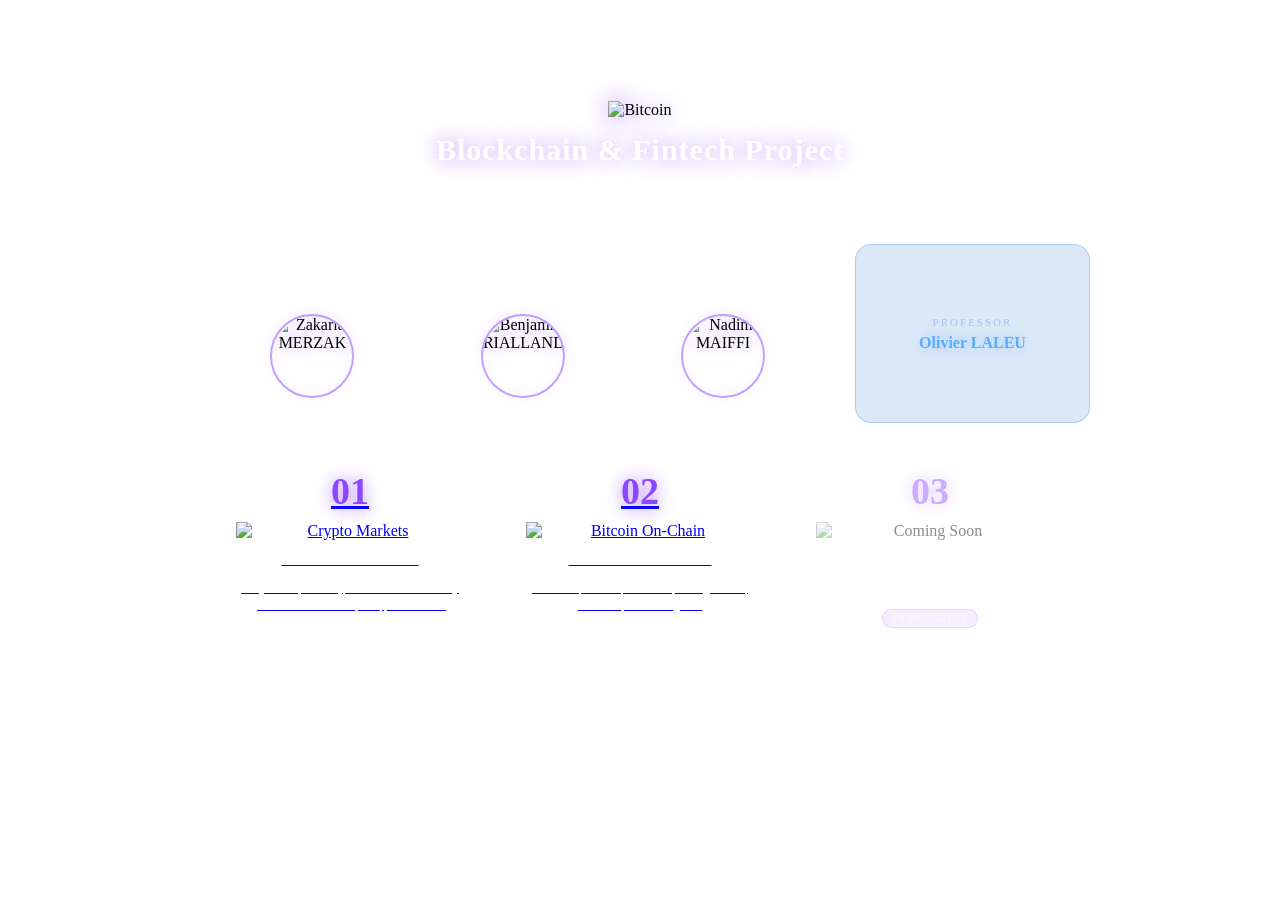
==== index.html @ 4a0c2f4f "Add files via upload" ====
<!doctype html>
<html>
  <head>
    <meta charset="utf-8">
    <meta name="viewport" content="width=device-width, initial-scale=1, maximum-scale=1, user-scalable=no">
    <link rel="stylesheet" href="css/reset.css">
    <link rel="stylesheet" href="css/customize.css">
    <style>
      body.index {
        background-image: url('css/background.jpg');
        background-size: cover;
        background-position: center center;
        background-repeat: no-repeat;
        background-attachment: fixed;
        display: flex;
        flex-direction: column;
        align-items: center;
        justify-content: flex-start;
        min-height: 100vh;
        height: auto;
        padding: 40px 20px 60px 20px;
        box-sizing: border-box;
        gap: 24px;
        overflow-y: auto;
      }

      .card {
        background: rgba(255, 255, 255, 0.08);
        backdrop-filter: blur(10px);
        -webkit-backdrop-filter: blur(10px);
        border: 1px solid rgba(255, 255, 255, 0.15);
        border-radius: 16px;
        padding: 28px 36px;
        width: 100%;
        max-width: 900px;
        box-sizing: border-box;
      }

      .hero {
        text-align: center;
      }

      .hero-logo {
        width: 400px;
        height: 90px;
        margin-bottom: 14px;
        filter: drop-shadow(0 0 12px rgba(140, 70, 255, 0.7));
      }

      .hero h1 {
        display: block;
        font-size: 30px;
        font-weight: 900;
        letter-spacing: 1px;
        margin: 0 0 8px 0;
        color: white;
        text-shadow: 0 0 20px rgba(140, 70, 255, 0.6);
      }

      .hero .subtitle {
        font-size: 13px;
        color: rgba(255,255,255,0.55);
        letter-spacing: 2px;
        text-transform: uppercase;
        margin: 0;
      }

      .meta-row {
        display: flex;
        gap: 20px;
        width: 100%;
        max-width: 900px;
        align-items: stretch;
        flex-wrap: wrap;
      }

      .team-card {
        flex: 3;
        min-width: 280px;
        background: rgba(255, 255, 255, 0.08);
        backdrop-filter: blur(10px);
        -webkit-backdrop-filter: blur(10px);
        border: 1px solid rgba(255, 255, 255, 0.15);
        border-radius: 16px;
        padding: 24px 32px;
        display: flex;
        justify-content: space-around;
        align-items: flex-start;
        flex-wrap: wrap;
        gap: 20px;
        box-sizing: border-box;
      }

      .professor-card {
        flex: 1;
        min-width: 160px;
        background: rgba(30, 100, 200, 0.15);
        backdrop-filter: blur(10px);
        -webkit-backdrop-filter: blur(10px);
        border: 1px solid rgba(80, 150, 255, 0.35);
        border-radius: 16px;
        padding: 24px 20px;
        display: flex;
        flex-direction: column;
        align-items: center;
        justify-content: center;
        gap: 6px;
        box-sizing: border-box;
        text-align: center;
      }

      .professor-card .label {
        font-size: 11px;
        color: rgba(130, 180, 255, 0.7);
        text-transform: uppercase;
        letter-spacing: 2px;
      }

      .professor-card .prof-name {
        font-size: 16px;
        font-weight: 800;
        color: #5aacff;
        text-shadow: 0 0 12px rgba(90, 172, 255, 0.5);
        margin: 0;
      }

      .team-member {
        text-align: center;
        display: flex;
        flex-direction: column;
        align-items: center;
        gap: 8px;
      }

      .team-member .name {
        font-size: 15px;
        font-weight: 700;
        color: white;
        margin: 0;
      }

      .team-member .role {
        font-size: 11px;
        color: rgba(255,255,255,0.45);
        text-transform: uppercase;
        letter-spacing: 1px;
        margin: 0;
      }

      .team-photo {
        width: 80px;
        height: 80px;
        border-radius: 50%;
        object-fit: cover;
        border: 2px solid rgba(140, 70, 255, 0.5);
        display: block;
        filter: drop-shadow(0 0 8px rgba(140, 70, 255, 0.4));
      }

      .dashboards {
        display: flex;
        gap: 20px;
        width: 100%;
        max-width: 900px;
        justify-content: center;
        flex-wrap: wrap;
      }

      .dash-card {
        background: rgba(255, 255, 255, 0.08);
        backdrop-filter: blur(10px);
        -webkit-backdrop-filter: blur(10px);
        border: 1px solid rgba(255, 255, 255, 0.15);
        border-radius: 16px;
        padding: 24px 20px;
        flex: 1;
        min-width: 200px;
        max-width: 270px;
        text-align: center;
        display: inline-flex;
        flex-direction: column;
        align-items: center;
        gap: 12px;
        transition: border-color 0.2s, transform 0.2s;
        box-sizing: border-box;
      }

      .dash-card:hover {
        border-color: rgba(140, 70, 255, 0.6);
        transform: translateY(-3px);
        text-decoration: none;
      }

      .dash-card .dash-number {
        font-size: 38px;
        font-weight: 900;
        color: rgb(140, 70, 255);
        text-shadow: 0 0 16px rgba(140, 70, 255, 0.7);
        line-height: 1;
      }

      .dash-card .dash-img {
        width: 100%;
        max-height: 90px;
        object-fit: contain;
      }

      .dash-card .dash-title {
        font-size: 13px;
        font-weight: 700;
        color: white;
        letter-spacing: 1px;
        text-transform: uppercase;
        margin: 0;
      }

      .dash-card .dash-desc {
        font-size: 11px;
        color: rgba(255,255,255,0.45);
        margin: 0;
        line-height: 1.5;
      }

      .dash-card.coming-soon {
        opacity: 0.45;
        cursor: default;
        pointer-events: none;
      }

      .coming-soon-badge {
        font-size: 10px;
        background: rgba(140, 70, 255, 0.2);
        border: 1px solid rgba(140, 70, 255, 0.4);
        border-radius: 20px;
        padding: 3px 10px;
        color: rgba(255,255,255,0.6);
        letter-spacing: 1px;
        text-transform: uppercase;
      }
    </style>
  </head>
  
  <body class="index">
    <a class="logo2" href="index.html"></a>

    <!-- Hero -->
    <div class="card hero">
      <img class="hero-logo" src="https://plus.unsplash.com/premium_photo-1681487767138-ddf2d67b35c1?q=80&w=1255&auto=format&fit=crop&ixlib=rb-4.1.0&ixid=M3wxMjA3fDB8MHxwaG90by1wYWdlfHx8fGVufDB8fHx8fA%3D%3D" alt="Bitcoin">
      <h1>Blockchain &amp; Fintech Project</h1>
      <p class="subtitle">Team 3 &nbsp;&mdash;&nbsp; Academic Year 2025&ndash;2026</p>
    </div>

    <!-- Team + Professor -->
    <div class="meta-row">
      <div class="team-card">

        <div class="team-member">
          <p class="name">Zakaria MERZAK</p>
          <p class="role">Team Member</p>
          <img class="team-photo" src="img/portraits/zakaria.jpg" alt="Zakaria MERZAK">
        </div>

        <div class="team-member">
          <p class="name">Benjamin RIALLAND</p>
          <p class="role">Team Member</p>
          <img class="team-photo" src="img/portraits/benjamin.jpg" alt="Benjamin RIALLAND">
        </div>

        <div class="team-member">
          <p class="name">Nadim MAIFFI</p>
          <p class="role">Team Member</p>
          <img class="team-photo" src="img/portraits/nadim.jpg" alt="Nadim MAIFFI">
        </div>

      </div>

      <div class="professor-card">
        <span class="label">Professor</span>
        <p class="prof-name">Olivier LALEU</p>
      </div>
    </div>

    <!-- Dashboard buttons -->
    <div class="dashboards">

      <a class="dash-card" href="1.html">
        <div class="dash-number">01</div>
        <img class="dash-img"
          src="https://images.unsplash.com/photo-1518546305927-5a555bb7020d?q=80&w=1169&auto=format&fit=crop&ixlib=rb-4.1.0&ixid=M3wxMjA3fDB8MHxwaG90by1wYWdlfHx8fGVufDB8fHx8fA%3D%3D"
          alt="Crypto Markets">
        <p class="dash-title">Crypto Markets</p>
        <p class="dash-desc">Daily returns, volatility, correlations and monthly performance for 10 major cryptocurrencies.</p>
      </a>

      <a class="dash-card" href="2.html">
        <div class="dash-number">02</div>
        <img class="dash-img"
          src="https://plus.unsplash.com/premium_photo-1681400678259-255b10890b08?q=80&w=1179&auto=format&fit=crop&ixlib=rb-4.1.0&ixid=M3wxMjA3fDB8MHxwaG90by1wYWdlfHx8fGVufDB8fHx8fA%3D%3D"
          alt="Bitcoin On-Chain">
        <p class="dash-title">Bitcoin On-Chain</p>
        <p class="dash-desc">Block data, hashrate, DeFi TVL, trading volume, market cap and mining fees.</p>
      </a>

      <div class="dash-card coming-soon">
        <div class="dash-number">03</div>
        <img class="dash-img"
          src="https://upload.wikimedia.org/wikipedia/commons/thumb/9/98/Blockchain.svg/120px-Blockchain.svg.png"
          alt="Coming Soon">
        <p class="dash-title">Coming Soon</p>
        <p class="dash-desc">Third dashboard in progress.</p>
        <span class="coming-soon-badge">In progress</span>
      </div>

    </div>

  </body>  
</html>
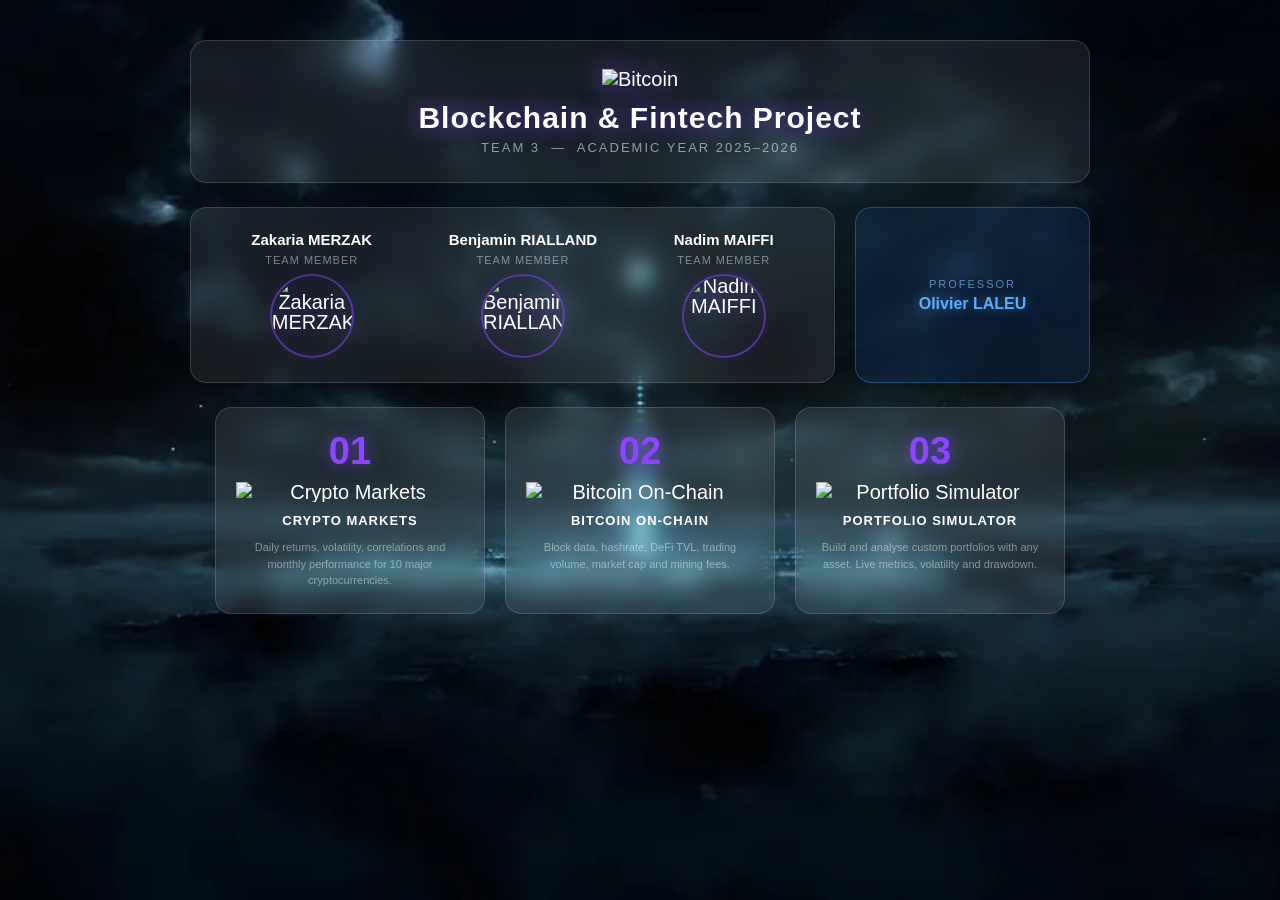
==== commit c5e5738b: "Update index.html" ====
--- a/index.html
+++ b/index.html
@@ -220,58 +220,35 @@
         margin: 0;
         line-height: 1.5;
       }
-
-      .dash-card.coming-soon {
-        opacity: 0.45;
-        cursor: default;
-        pointer-events: none;
-      }
-
-      .coming-soon-badge {
-        font-size: 10px;
-        background: rgba(140, 70, 255, 0.2);
-        border: 1px solid rgba(140, 70, 255, 0.4);
-        border-radius: 20px;
-        padding: 3px 10px;
-        color: rgba(255,255,255,0.6);
-        letter-spacing: 1px;
-        text-transform: uppercase;
-      }
     </style>
   </head>
   
   <body class="index">
     <a class="logo2" href="index.html"></a>
 
-    <!-- Hero -->
     <div class="card hero">
       <img class="hero-logo" src="https://plus.unsplash.com/premium_photo-1681487767138-ddf2d67b35c1?q=80&w=1255&auto=format&fit=crop&ixlib=rb-4.1.0&ixid=M3wxMjA3fDB8MHxwaG90by1wYWdlfHx8fGVufDB8fHx8fA%3D%3D" alt="Bitcoin">
       <h1>Blockchain &amp; Fintech Project</h1>
       <p class="subtitle">Team 3 &nbsp;&mdash;&nbsp; Academic Year 2025&ndash;2026</p>
     </div>
 
-    <!-- Team + Professor -->
     <div class="meta-row">
       <div class="team-card">
-
         <div class="team-member">
           <p class="name">Zakaria MERZAK</p>
           <p class="role">Team Member</p>
           <img class="team-photo" src="img/portraits/zakaria.jpg" alt="Zakaria MERZAK">
         </div>
-
         <div class="team-member">
           <p class="name">Benjamin RIALLAND</p>
           <p class="role">Team Member</p>
           <img class="team-photo" src="img/portraits/benjamin.jpg" alt="Benjamin RIALLAND">
         </div>
-
         <div class="team-member">
           <p class="name">Nadim MAIFFI</p>
           <p class="role">Team Member</p>
           <img class="team-photo" src="img/portraits/nadim.jpg" alt="Nadim MAIFFI">
         </div>
-
       </div>
 
       <div class="professor-card">
@@ -280,7 +257,6 @@
       </div>
     </div>
 
-    <!-- Dashboard buttons -->
     <div class="dashboards">
 
       <a class="dash-card" href="1.html">
@@ -301,17 +277,16 @@
         <p class="dash-desc">Block data, hashrate, DeFi TVL, trading volume, market cap and mining fees.</p>
       </a>
 
-      <div class="dash-card coming-soon">
+      <a class="dash-card" href="3.html">
         <div class="dash-number">03</div>
         <img class="dash-img"
-          src="https://upload.wikimedia.org/wikipedia/commons/thumb/9/98/Blockchain.svg/120px-Blockchain.svg.png"
-          alt="Coming Soon">
-        <p class="dash-title">Coming Soon</p>
-        <p class="dash-desc">Third dashboard in progress.</p>
-        <span class="coming-soon-badge">In progress</span>
-      </div>
+          src="https://plus.unsplash.com/premium_photo-1664476845274-27c2dabdd7f0?q=80&w=1170&auto=format&fit=crop&ixlib=rb-4.1.0&ixid=M3wxMjA3fDB8MHxwaG90by1wYWdlfHx8fGVufDB8fHx8fA%3D%3D"
+          alt="Portfolio Simulator">
+        <p class="dash-title">Portfolio Simulator</p>
+        <p class="dash-desc">Build and analyse custom portfolios with any asset. Live metrics, volatility and drawdown.</p>
+      </a>
 
     </div>
 
   </body>  
-</html>+</html>
--- a/css/customize.css
+++ b/css/customize.css
@@ -0,0 +1,229 @@
+a, a:visited {
+    outline: none;
+    text-decoration:none;
+    color:white;
+}
+a:hover {
+  text-decoration: underline;
+}
+html, body {
+  height: 100%;
+}
+body{
+    background-color:rgb(40,40,40);
+    font-family: Helvetica, sans-serif;
+    font-size: 20px;
+    color:white;
+}
+h1
+{
+    display: inline;
+    font-size: 50px;
+    margin-left: 10px;
+}
+h2 {
+    color: rgb(140, 70, 255);
+    font-size: 25px;
+    font-weight: 800;
+    line-height: 2;
+    text-shadow:
+        0 0 6px rgba(140, 70, 255, 0.8),
+        0 0 18px rgba(140, 70, 255, 0.5);
+}
+img {
+    margin: 0;
+    background: none;
+    border: 0;
+    box-shadow: none;
+}
+p{
+    margin: 0 0 20px 0;
+}
+strong{
+    color: #f92672;
+}
+
+/* ── Background image for analytics pages ── */
+body.analytics {
+    background-image: url('background.jpg'); /* place your image in the css folder */
+    background-size: cover;
+    background-position: center center;
+    background-repeat: no-repeat;
+    background-attachment: fixed;
+}
+
+/* ── Frosted glass card for the h1 title ── */
+.analytics h1 {
+    display: inline-block;
+    background: rgba(255, 255, 255, 0.08);
+    backdrop-filter: blur(10px);
+    -webkit-backdrop-filter: blur(10px);
+    border: 1px solid rgba(255, 255, 255, 0.15);
+    border-radius: 14px;
+    padding: 10px 20px;
+    margin: 20px 10px 0 10px;
+}
+
+/* ── Frosted glass card for the iframe graph ── */
+.analytics iframe {
+    width: 100%;
+    height: 500px;
+    display: block;
+    background: rgba(255, 255, 255, 0.08);
+    backdrop-filter: blur(10px);
+    -webkit-backdrop-filter: blur(10px);
+    border: 1px solid rgba(255, 255, 255, 0.15);
+    border-radius: 14px;
+    margin-top: 20px;
+    overflow: hidden;
+}
+
+/* ── Frosted glass card for the article text ── */
+.analytics article {
+    margin-top: 20px;
+    column-count: 3;
+    background: rgba(255, 255, 255, 0.08);
+    backdrop-filter: blur(10px);
+    -webkit-backdrop-filter: blur(10px);
+    border: 1px solid rgba(255, 255, 255, 0.15);
+    border-radius: 14px;
+    padding: 24px;
+}
+
+/* ── Wrap the whole section with some breathing room ── */
+.analytics section {
+    padding: 20px;
+}
+
+.center{
+    text-align:center;
+}
+.dashboard {
+  width: 100%;
+  height: calc( var(--vh, 1vh) * 100);
+  overflow: hidden;
+  margin: 0 auto;
+  display: grid;
+  grid-template-columns: 1fr 1fr 1fr;
+  grid-template-rows: 1fr 1fr 1fr;
+}
+.dashboard figure{
+    display: flex;
+}
+.dashboard figure img {
+    height: calc( var(--vh, 1vh) * 50);
+    width:calc( var(--vw, 1vw) * 100/3);
+}
+.dashboard figure iframe{
+    height: calc( var(--vh, 1vh) * 50);
+    width:calc( var(--vw, 1vw) * 100/3);
+}
+.dashboard body a{
+    position:absolute;
+}
+.dashboard body a img{
+    width:15px;
+}
+.dashboard a:nth-of-type(1n){
+    margin-top:calc( var(--vh, 1vh) * 1);
+    margin-left:calc( var(--vw, 1vw) * 0.3);
+}
+.dashboard a:nth-of-type(2n){
+    margin-top:calc( var(--vh, 1vh) * 1);
+    margin-left:calc( var(--vw, 1vw) * 34);
+}
+.dashboard a:nth-of-type(3n){
+    margin-top:calc( var(--vh, 1vh) * 1);
+    margin-left:calc( var(--vw, 1vw) * 67.5);
+}
+.dashboard body a:nth-of-type(4n){
+    margin-top:calc( var(--vh, 1vh) * 51); 
+    margin-left:calc( var(--vw, 1vw) * 1);
+}
+.dashboard a:nth-of-type(5n){
+    margin-top:calc( var(--vh, 1vh) * 51);
+    margin-left:calc( var(--vw, 1vw) * 34);
+}
+.dashboard a:nth-of-type(6n){
+    margin-top:calc( var(--vh, 1vh) * 51);
+    margin-left:calc( var(--vw, 1vw) * 67.5);
+}
+.analytics article img{
+    width:calc( var(--vw, 1vw) * 31);
+}
+.dashboard div a{
+    position:absolute;
+}
+.dashboard div img, .dashboard div iframe{
+    height: calc( var(--vh, 1vh) * 50);
+    width:calc( var(--vw, 1vw) * 100/3);
+}
+.dashboard div a:after, .analytics nav a:after{
+    position: absolute;
+    z-index:1;
+    content: url('../img/menu.svg');
+}
+.index{
+  display: flex;
+  flex-direction: column;
+  min-height: 100vh;
+  justify-content: space-between; 
+  overflow: hidden;
+  background-image: url('../img/windows.jpg');
+  background-size: cover;
+  background-position: center center;
+  background-repeat: no-repeat;
+}
+.index section{
+margin:10px;
+}
+.logo{
+    width:50px;
+    height:50px;
+}
+.logo2:focus {
+    outline:none;
+}
+.logo2{
+    position: absolute;
+    right:10px;
+    z-index:1;
+    content: url('../img/logo.svg');
+    width:30px;
+    height:30px;
+}
+.logo2:active {
+    outline:none;
+    transform:scale(0.96);
+}
+.logo2:focus {
+    outline:none;
+}
+.button{
+    font-weight:bold;
+    text-align:center;
+    background-color: rgb(255,0,76);
+    width:100px;
+    padding:5px;
+    border-radius:5px;
+}
+.button:active {
+    outline:none;
+    transform:scale(0.96);
+}
+.button:focus {
+    outline:none;
+}
+.panel{
+    display:flex;
+    flex-direction: row;
+    justify-content: space-around;
+}
+.panel article{
+    display:flex;
+    flex-direction: column;
+    align-items: center;
+}
+.image{
+    width: 500px;
+}
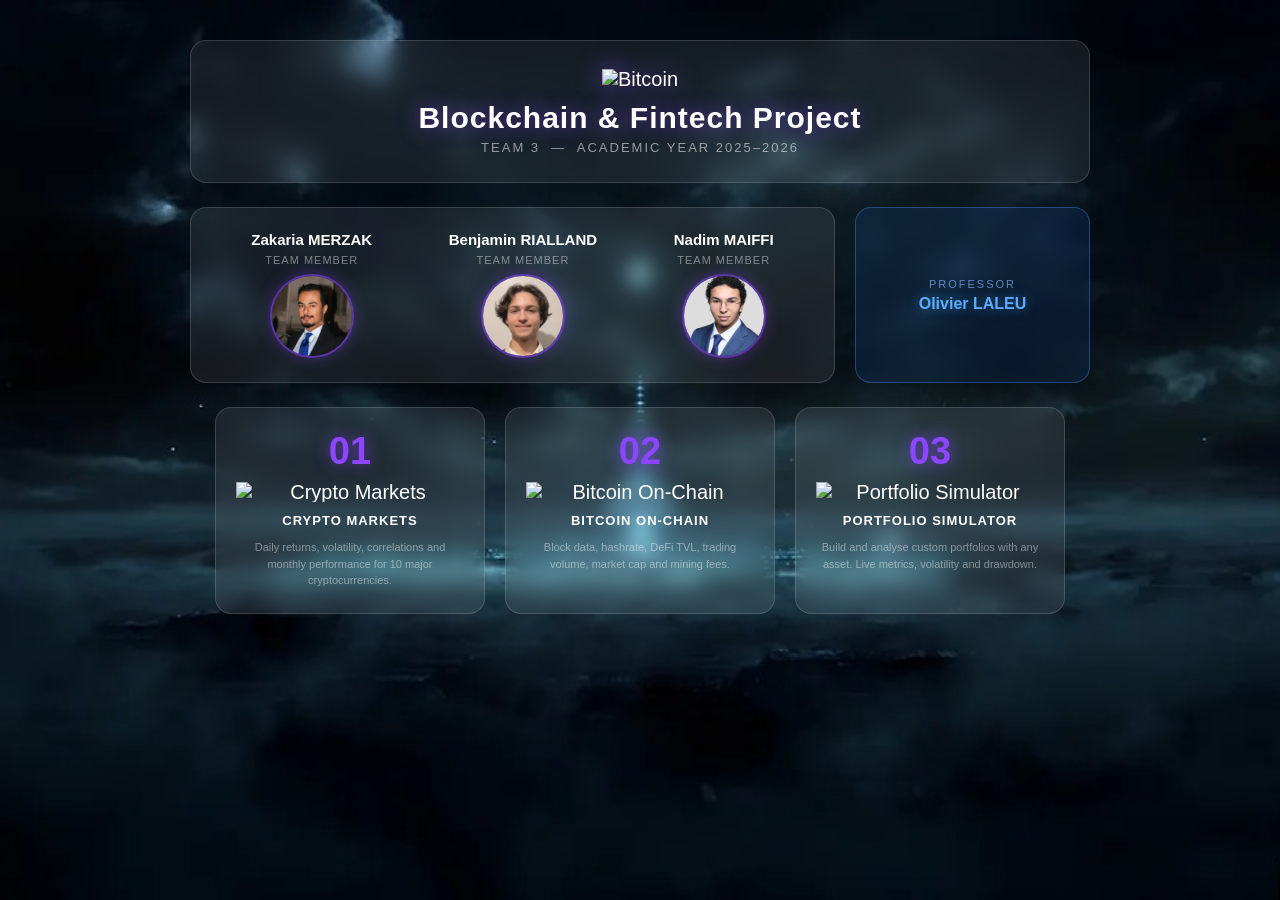
==== commit 4c037e91: "Update index.html" ====
--- a/index.html
+++ b/index.html
@@ -237,17 +237,17 @@
         <div class="team-member">
           <p class="name">Zakaria MERZAK</p>
           <p class="role">Team Member</p>
-          <img class="team-photo" src="img/portraits/zakaria.jpg" alt="Zakaria MERZAK">
+          <img class="team-photo" src="portraits/zakaria.jpg" alt="Zakaria MERZAK">
         </div>
         <div class="team-member">
           <p class="name">Benjamin RIALLAND</p>
           <p class="role">Team Member</p>
-          <img class="team-photo" src="img/portraits/benjamin.jpg" alt="Benjamin RIALLAND">
+          <img class="team-photo" src="portraits/benjamin.jpg" alt="Benjamin RIALLAND">
         </div>
         <div class="team-member">
           <p class="name">Nadim MAIFFI</p>
           <p class="role">Team Member</p>
-          <img class="team-photo" src="img/portraits/nadim.jpg" alt="Nadim MAIFFI">
+          <img class="team-photo" src="portraits/nadim.jpg" alt="Nadim MAIFFI">
         </div>
       </div>
 
